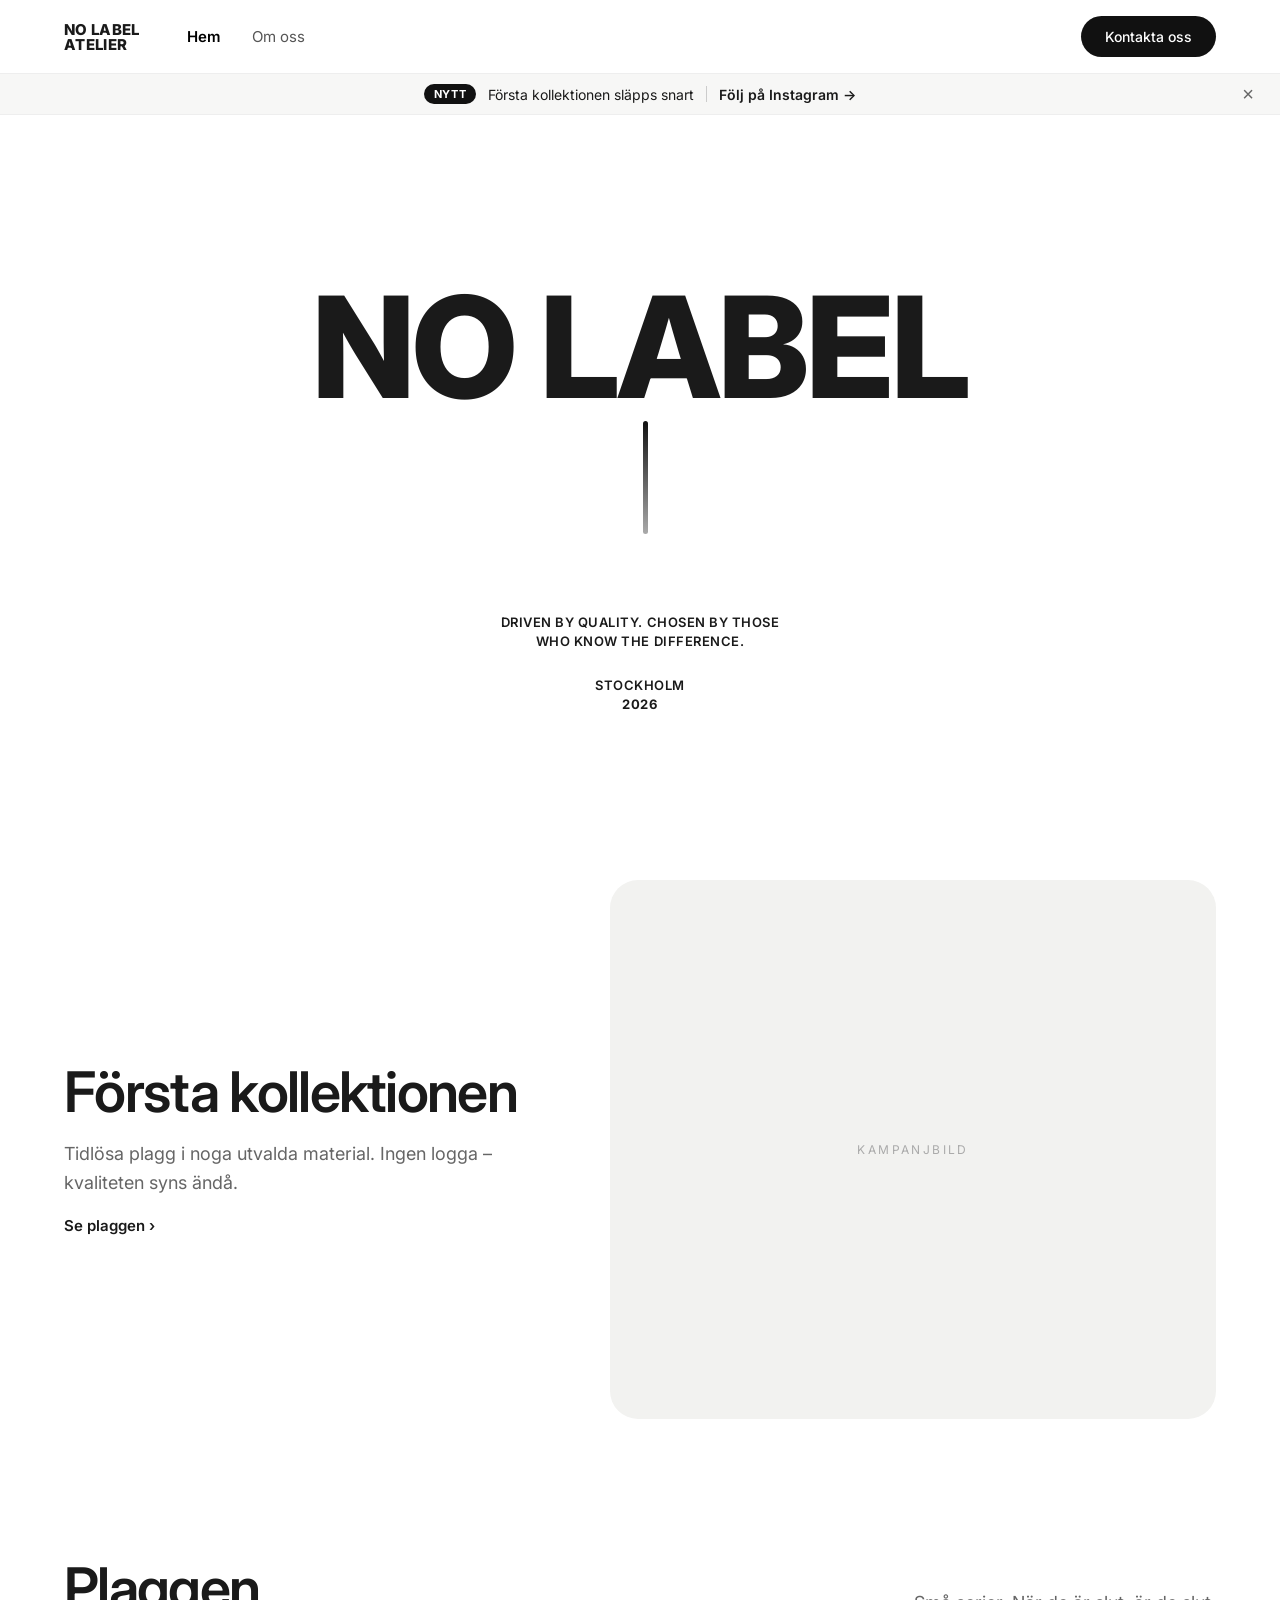
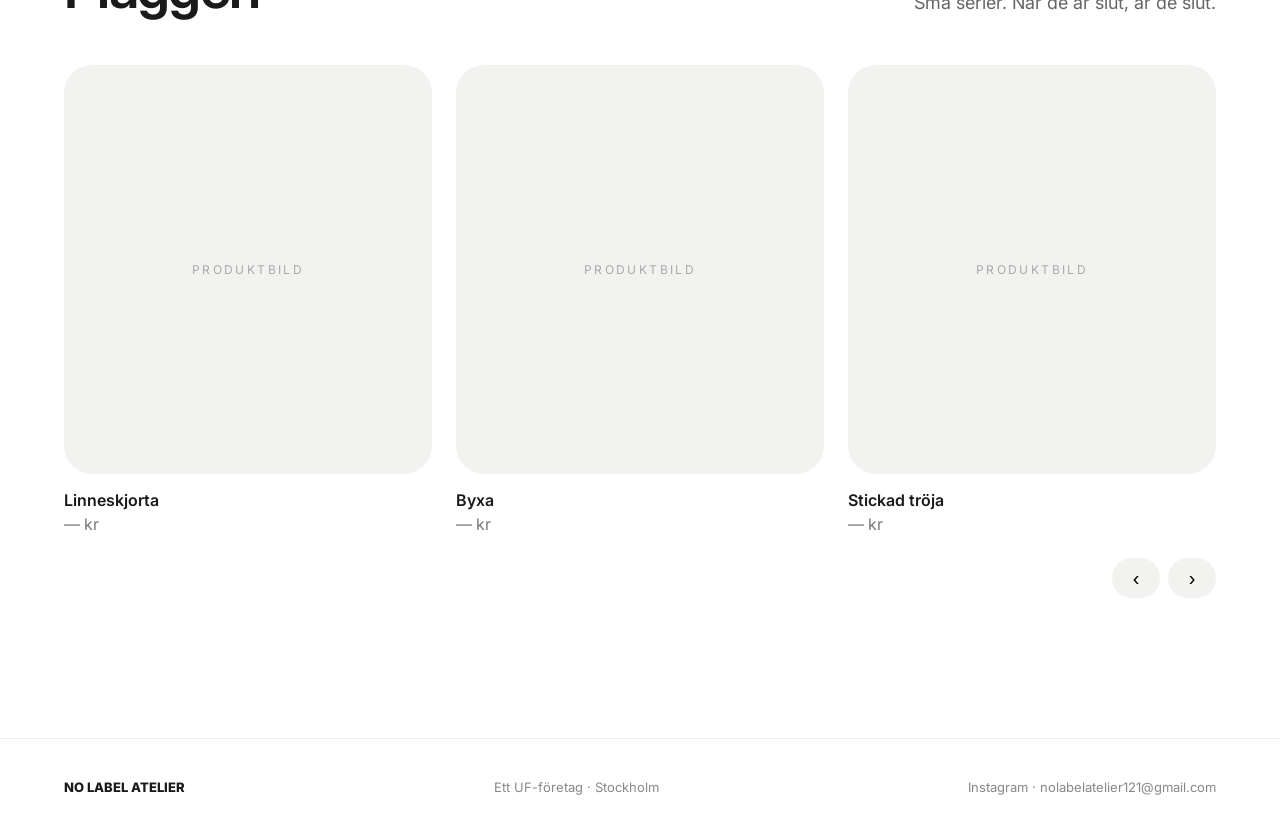
==== html/index.html @ cda6388a "Ny minimal vit design, två sidor (Hem och Om oss) Samma mappstruktur som i PyCharm: html/, css/, js/" ====
<!DOCTYPE html>
<html lang="sv">
<head>
    <meta charset="UTF-8">
    <meta name="viewport" content="width=device-width, initial-scale=1">
    <title>NO LABEL ATELIER</title>
    <meta name="description" content="NO LABEL ATELIER – Driven by quality. Chosen by those who know the difference. Stockholm 2026.">
    <link rel="preconnect" href="https://fonts.googleapis.com">
    <link rel="preconnect" href="https://fonts.gstatic.com" crossorigin>
    <link href="https://fonts.googleapis.com/css2?family=Inter:wght@400;500;600;800&display=swap" rel="stylesheet">
    <link rel="stylesheet" href="../css/style.css">
</head>
<body>

<header class="header">
    <a href="index.html" class="logo">NO LABEL<br>ATELIER</a>
    <nav class="nav" id="nav">
        <a href="index.html" class="active">Hem</a>
        <a href="om-oss.html">Om oss</a>
    </nav>
    <a href="om-oss.html#kontakt" class="btn">Kontakta oss</a>
    <button class="menu-btn" id="menu-btn" aria-label="Meny" aria-expanded="false">
        <span></span><span></span>
    </button>
</header>

<div class="banner" id="banner">
    <span class="tag">NYTT</span>
    <span>Första kollektionen släpps snart</span>
    <span class="divider"></span>
    <a href="https://www.instagram.com/nolabelatelier/" target="_blank" rel="noopener">Följ på Instagram →</a>
    <button class="banner-close" id="banner-close" aria-label="Stäng">×</button>
</div>

<main>

    <section class="hero">
        <h1 class="hero-title" id="hero-title" aria-label="NO LABEL ATELIER">NO LABEL<br>ATELIER</h1>
        <p class="hero-small">DRIVEN BY QUALITY. CHOSEN BY THOSE<br>WHO KNOW THE DIFFERENCE.</p>
        <p class="hero-small">STOCKHOLM<br><strong>2026</strong></p>
    </section>

    <section class="container split">
        <div class="fade">
            <h2>Första kollektionen</h2>
            <p class="text">Tidlösa plagg i noga utvalda material. Ingen logga – kvaliteten syns ändå.</p>
            <a href="#plaggen" class="link">Se plaggen ›</a>
        </div>
        <div class="image image-large fade">
            <!-- Byt ut mot: <img src="../bilder/kampanj.jpg" alt="Kampanjbild"> -->
            <span>Kampanjbild</span>
        </div>
    </section>

    <section class="container section" id="plaggen">
        <div class="section-head fade">
            <h2>Plaggen</h2>
            <p class="text">Små serier. När de är slut, är de slut.</p>
        </div>

        <div class="carousel" id="carousel">
            <article class="product">
                <div class="image image-product"><span>Produktbild</span></div>
                <h3>Linneskjorta</h3>
                <p class="price">— kr</p>
            </article>
            <article class="product">
                <div class="image image-product"><span>Produktbild</span></div>
                <h3>Byxa</h3>
                <p class="price">— kr</p>
            </article>
            <article class="product">
                <div class="image image-product"><span>Produktbild</span></div>
                <h3>Stickad tröja</h3>
                <p class="price">— kr</p>
            </article>
            <article class="product">
                <div class="image image-product"><span>Produktbild</span></div>
                <h3>Piké</h3>
                <p class="price">— kr</p>
            </article>
            <article class="product">
                <div class="image image-product"><span>Produktbild</span></div>
                <h3>Shorts</h3>
                <p class="price">— kr</p>
            </article>
        </div>

        <div class="arrows">
            <button class="arrow" id="prev" aria-label="Föregående">‹</button>
            <button class="arrow" id="next" aria-label="Nästa">›</button>
        </div>
    </section>

</main>

<footer class="footer">
    <strong>NO LABEL ATELIER</strong>
    <span>Ett UF-företag · Stockholm</span>
    <span>
        <a href="https://www.instagram.com/nolabelatelier/" target="_blank" rel="noopener">Instagram</a> ·
        <a href="mailto:nolabelatelier121@gmail.com">nolabelatelier121@gmail.com</a>
    </span>
</footer>

<script src="../js/script.js"></script>
</body>
</html>
---- css/style.css ----
/* ===== Grund ===== */
* {
    box-sizing: border-box;
}

html {
    scroll-behavior: smooth;
}

body {
    margin: 0;
    background: #ffffff;
    color: #1a1a1a;
    font-family: "Inter", "Helvetica Neue", Arial, sans-serif;
    -webkit-font-smoothing: antialiased;
}

a {
    color: inherit;
    text-decoration: none;
}

img {
    display: block;
    width: 100%;
    height: 100%;
    object-fit: cover;
}

h1, h2, h3 {
    margin: 0;
    letter-spacing: -0.03em;
}

h2 {
    font-size: clamp(36px, 5vw, 56px);
    font-weight: 600;
    line-height: 1.05;
}

.container {
    padding: 0 64px;
}

.section {
    margin-top: 140px;
}

.text {
    color: #666;
    font-size: 18px;
    line-height: 1.6;
    max-width: 480px;
}

/* ===== Meny ===== */
.header {
    position: sticky;
    top: 0;
    z-index: 10;
    display: flex;
    align-items: center;
    gap: 48px;
    padding: 16px 64px;
    background: rgba(255, 255, 255, 0.9);
    backdrop-filter: blur(10px);
    border-bottom: 1px solid #eee;
}

.logo {
    font-weight: 800;
    font-size: 15px;
    line-height: 1;
    letter-spacing: 0.02em;
}

.nav {
    display: flex;
    gap: 32px;
}

.nav a {
    color: #555;
    font-size: 15px;
}

.nav a:hover,
.nav a.active {
    color: #000;
    font-weight: 600;
}

.btn {
    margin-left: auto;
    background: #111;
    color: #fff;
    border: none;
    border-radius: 999px;
    padding: 12px 24px;
    font-family: inherit;
    font-size: 14px;
    font-weight: 500;
    cursor: pointer;
    transition: background 0.2s;
}

.btn:hover {
    background: #444;
}

.menu-btn {
    display: none;
    background: none;
    border: none;
    padding: 8px;
    cursor: pointer;
}

.menu-btn span {
    display: block;
    width: 22px;
    height: 2px;
    background: #111;
    margin: 5px 0;
    transition: transform 0.3s;
}

.menu-btn[aria-expanded="true"] span:first-child {
    transform: translateY(3.5px) rotate(45deg);
}

.menu-btn[aria-expanded="true"] span:last-child {
    transform: translateY(-3.5px) rotate(-45deg);
}

/* ===== Nyhetsrad ===== */
.banner {
    position: relative;
    display: flex;
    justify-content: center;
    align-items: center;
    flex-wrap: wrap;
    gap: 12px;
    padding: 10px 48px;
    background: #f7f7f6;
    border-bottom: 1px solid #eee;
    font-size: 14px;
}

.banner a {
    font-weight: 600;
}

.tag {
    background: #111;
    color: #fff;
    border-radius: 999px;
    padding: 3px 10px;
    font-size: 11px;
    font-weight: 700;
    letter-spacing: 0.05em;
}

.divider {
    width: 1px;
    height: 16px;
    background: #ccc;
}

.banner-close {
    position: absolute;
    right: 20px;
    background: none;
    border: none;
    font-size: 20px;
    color: #666;
    cursor: pointer;
}

/* ===== Startbild ===== */
.hero {
    min-height: 85vh;
    display: flex;
    flex-direction: column;
    justify-content: center;
    align-items: center;
    text-align: center;
    padding: 80px 24px;
}

.hero-title {
    font-size: clamp(56px, 11vw, 150px);
    font-weight: 800;
    line-height: 0.95;
    letter-spacing: -0.02em;
    margin-bottom: 40px;
}

.cursor {
    display: inline-block;
    width: 0.04em;
    min-width: 3px;
    height: 0.8em;
    margin-left: 0.08em;
    background: linear-gradient(#111, #aaa);
    border-radius: 3px;
    vertical-align: -0.02em;
    animation: blink 1s steps(1) infinite;
}

@keyframes blink {
    50% { opacity: 0; }
}

.hero-small {
    font-size: 13px;
    font-weight: 600;
    letter-spacing: 0.04em;
    line-height: 1.5;
    margin: 24px 0 0;
}

/* ===== Bilder (grå rutor tills riktiga bilder finns) ===== */
.image {
    background: #f2f2f0;
    border-radius: 28px;
    overflow: hidden;
    display: flex;
    justify-content: center;
    align-items: center;
    color: #aaa;
    font-size: 12px;
    letter-spacing: 0.2em;
    text-transform: uppercase;
}

.image-large {
    aspect-ratio: 9 / 8;
}

.image-wide {
    aspect-ratio: 2 / 1;
}

.image-product {
    aspect-ratio: 9 / 10;
}

.image-member {
    aspect-ratio: 4 / 5;
    border-radius: 24px;
}

/* ===== Två kolumner ===== */
.split {
    display: grid;
    grid-template-columns: 1fr 1.3fr;
    gap: 80px;
    align-items: center;
}

.link {
    font-weight: 600;
    font-size: 15px;
}

.link:hover {
    text-decoration: underline;
}

/* ===== Plaggen (karusell) ===== */
.section-head {
    display: flex;
    justify-content: space-between;
    align-items: flex-end;
    gap: 24px;
    flex-wrap: wrap;
    margin-bottom: 48px;
}

.section-head .text {
    margin: 0;
}

.carousel {
    display: grid;
    grid-auto-flow: column;
    grid-auto-columns: calc((100% - 48px) / 3);
    gap: 24px;
    overflow-x: auto;
    scroll-snap-type: x mandatory;
    scrollbar-width: none;
}

.carousel::-webkit-scrollbar {
    display: none;
}

.product {
    scroll-snap-align: start;
}

.product h3 {
    font-size: 16px;
    font-weight: 600;
    letter-spacing: 0;
    margin-top: 16px;
}

.price {
    margin: 4px 0 0;
    color: #777;
}

.arrows {
    display: flex;
    justify-content: flex-end;
    gap: 8px;
    margin-top: 24px;
}

.arrow {
    width: 48px;
    height: 40px;
    border: none;
    border-radius: 999px;
    background: #f2f2f0;
    font-size: 20px;
    cursor: pointer;
    transition: background 0.2s;
}

.arrow:hover {
    background: #e4e4e2;
}

/* ===== Om oss ===== */
.intro {
    display: grid;
    grid-template-columns: 1.2fr 1fr;
    gap: 80px;
    padding-top: 140px;
    padding-bottom: 120px;
}

.intro h1 {
    font-size: clamp(44px, 6vw, 84px);
    font-weight: 600;
    line-height: 1.02;
}

.team {
    display: grid;
    grid-template-columns: repeat(4, 1fr);
    gap: 24px;
    margin-top: 48px;
}

.member h3 {
    font-size: 16px;
    font-weight: 600;
    letter-spacing: 0;
    margin-top: 16px;
}

.member p {
    margin: 4px 0 0;
    color: #777;
    font-size: 14px;
}

.member:hover .image {
    background: #e9e9e7;
}

/* ===== Kontakt ===== */
.contact {
    grid-template-columns: 1fr 1fr;
    align-items: start;
    scroll-margin-top: 100px;
}

.big-link {
    display: block;
    width: fit-content;
    font-size: clamp(20px, 2.2vw, 28px);
    font-weight: 600;
    letter-spacing: -0.02em;
    margin-top: 12px;
    overflow-wrap: anywhere;
}

.big-link:hover {
    text-decoration: underline;
}

.form {
    display: grid;
    gap: 16px;
    background: #f7f7f6;
    border-radius: 28px;
    padding: 40px;
}

.form input,
.form textarea {
    width: 100%;
    background: #fff;
    border: 1px solid transparent;
    border-radius: 14px;
    padding: 16px;
    font-family: inherit;
    font-size: 16px;
    resize: vertical;
}

.form input:focus,
.form textarea:focus {
    outline: none;
    border-color: #111;
}

.form .btn {
    margin-left: 0;
    justify-self: start;
}

/* ===== Sidfot ===== */
.footer {
    display: flex;
    justify-content: space-between;
    flex-wrap: wrap;
    gap: 16px;
    margin-top: 140px;
    padding: 40px 64px;
    border-top: 1px solid #eee;
    font-size: 13px;
    color: #888;
}

.footer strong {
    color: #1a1a1a;
    font-weight: 800;
}

.footer a:hover {
    color: #1a1a1a;
}

/* ===== Tona in vid scroll ===== */
.fade {
    opacity: 0;
    transform: translateY(30px);
    transition: opacity 0.8s ease, transform 0.8s ease;
}

.fade.visible {
    opacity: 1;
    transform: none;
}

/* ===== Mobil ===== */
@media (max-width: 900px) {
    .container,
    .footer {
        padding-left: 20px;
        padding-right: 20px;
    }

    .header {
        padding: 14px 20px;
        gap: 16px;
    }

    .split,
    .intro,
    .contact {
        grid-template-columns: 1fr;
        gap: 40px;
    }

    .intro {
        padding-top: 80px;
        padding-bottom: 60px;
    }

    .section {
        margin-top: 100px;
    }

    .carousel {
        grid-auto-columns: 75%;
    }

    .team {
        grid-template-columns: 1fr 1fr;
    }

    .form {
        padding: 24px;
    }
}

@media (max-width: 640px) {
    .menu-btn {
        display: block;
    }

    .header > .btn {
        display: none;
    }

    .nav {
        position: absolute;
        top: 100%;
        left: 0;
        right: 0;
        flex-direction: column;
        gap: 0;
        background: #fff;
        border-bottom: 1px solid #eee;
        max-height: 0;
        overflow: hidden;
        transition: max-height 0.3s ease;
    }

    .nav.open {
        max-height: 200px;
    }

    .nav a {
        padding: 16px 20px;
        border-top: 1px solid #eee;
    }

    .menu-btn {
        margin-left: auto;
    }

    .banner {
        font-size: 13px;
        padding: 10px 40px 10px 16px;
    }

    .divider {
        display: none;
    }

    .footer {
        flex-direction: column;
    }
}

@media (prefers-reduced-motion: reduce) {
    html {
        scroll-behavior: auto;
    }

    .fade {
        opacity: 1;
        transform: none;
        transition: none;
    }

    .cursor {
        animation: none;
    }
}
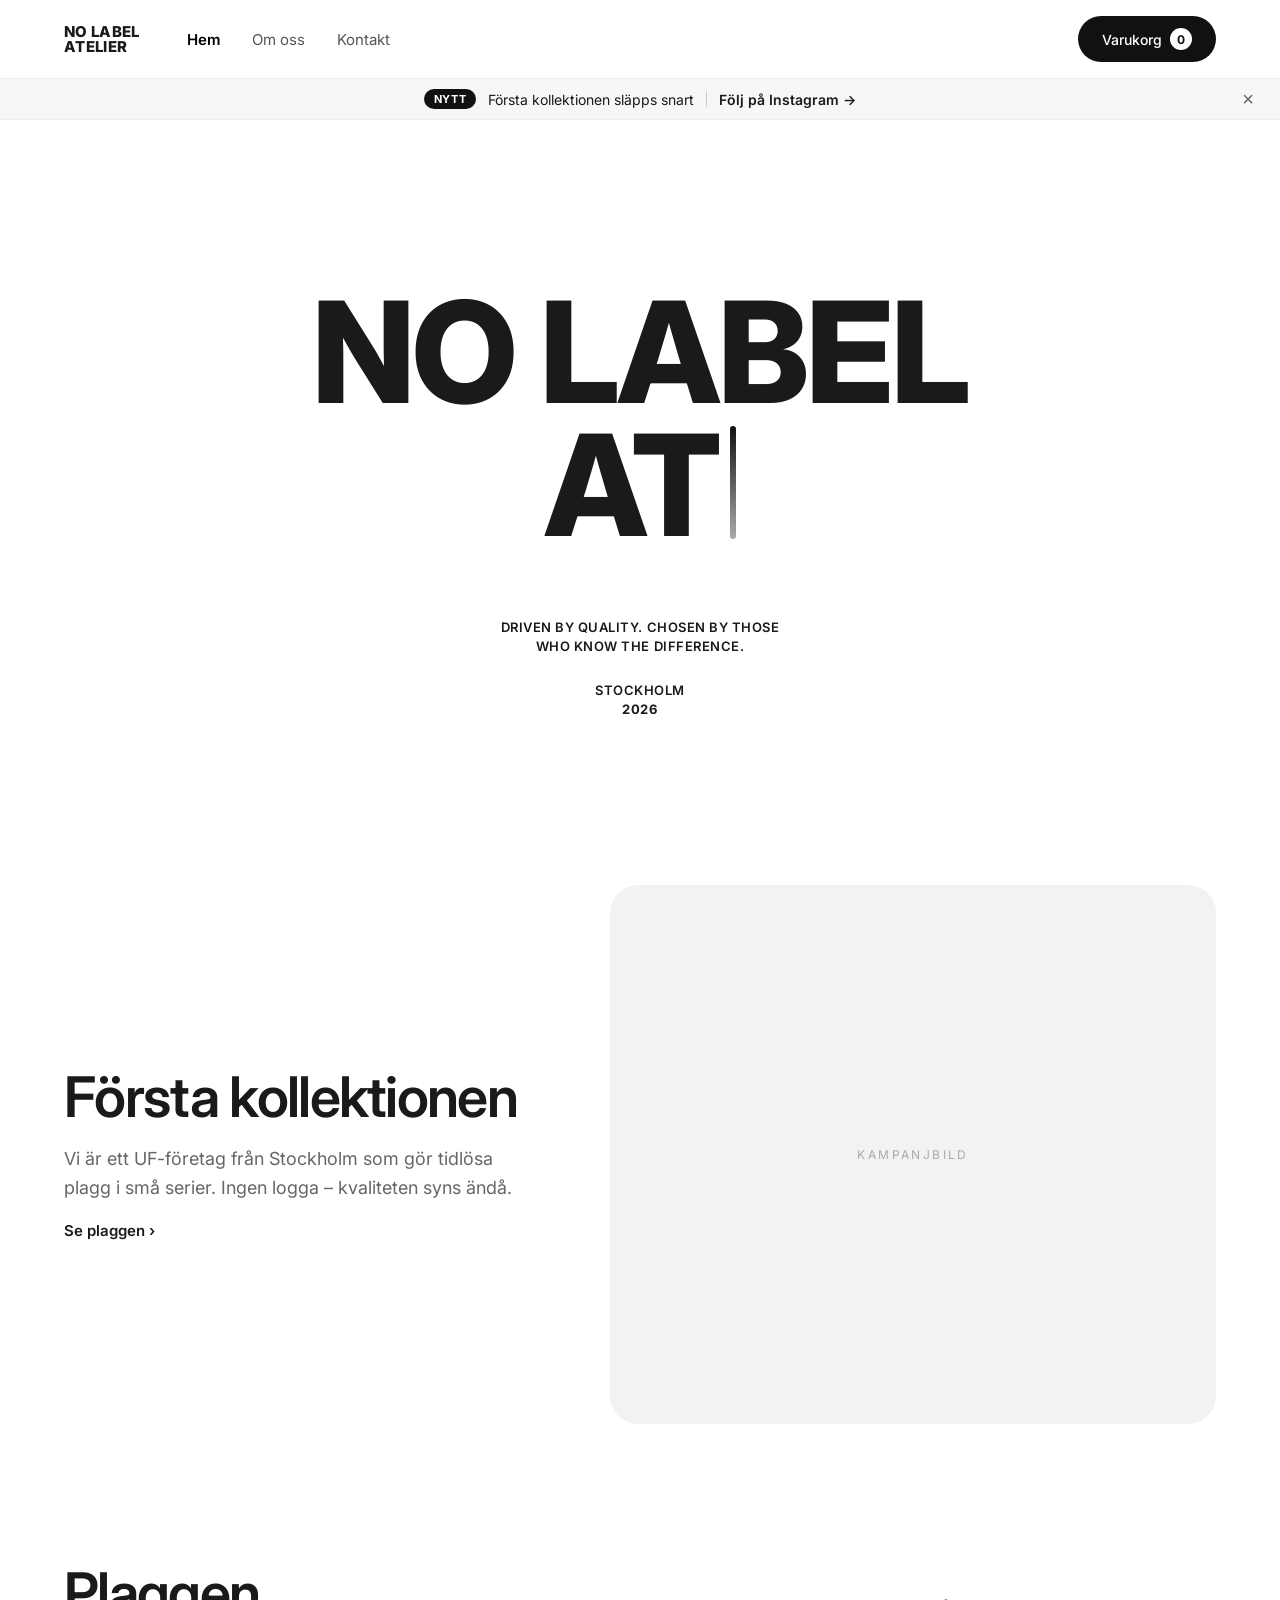
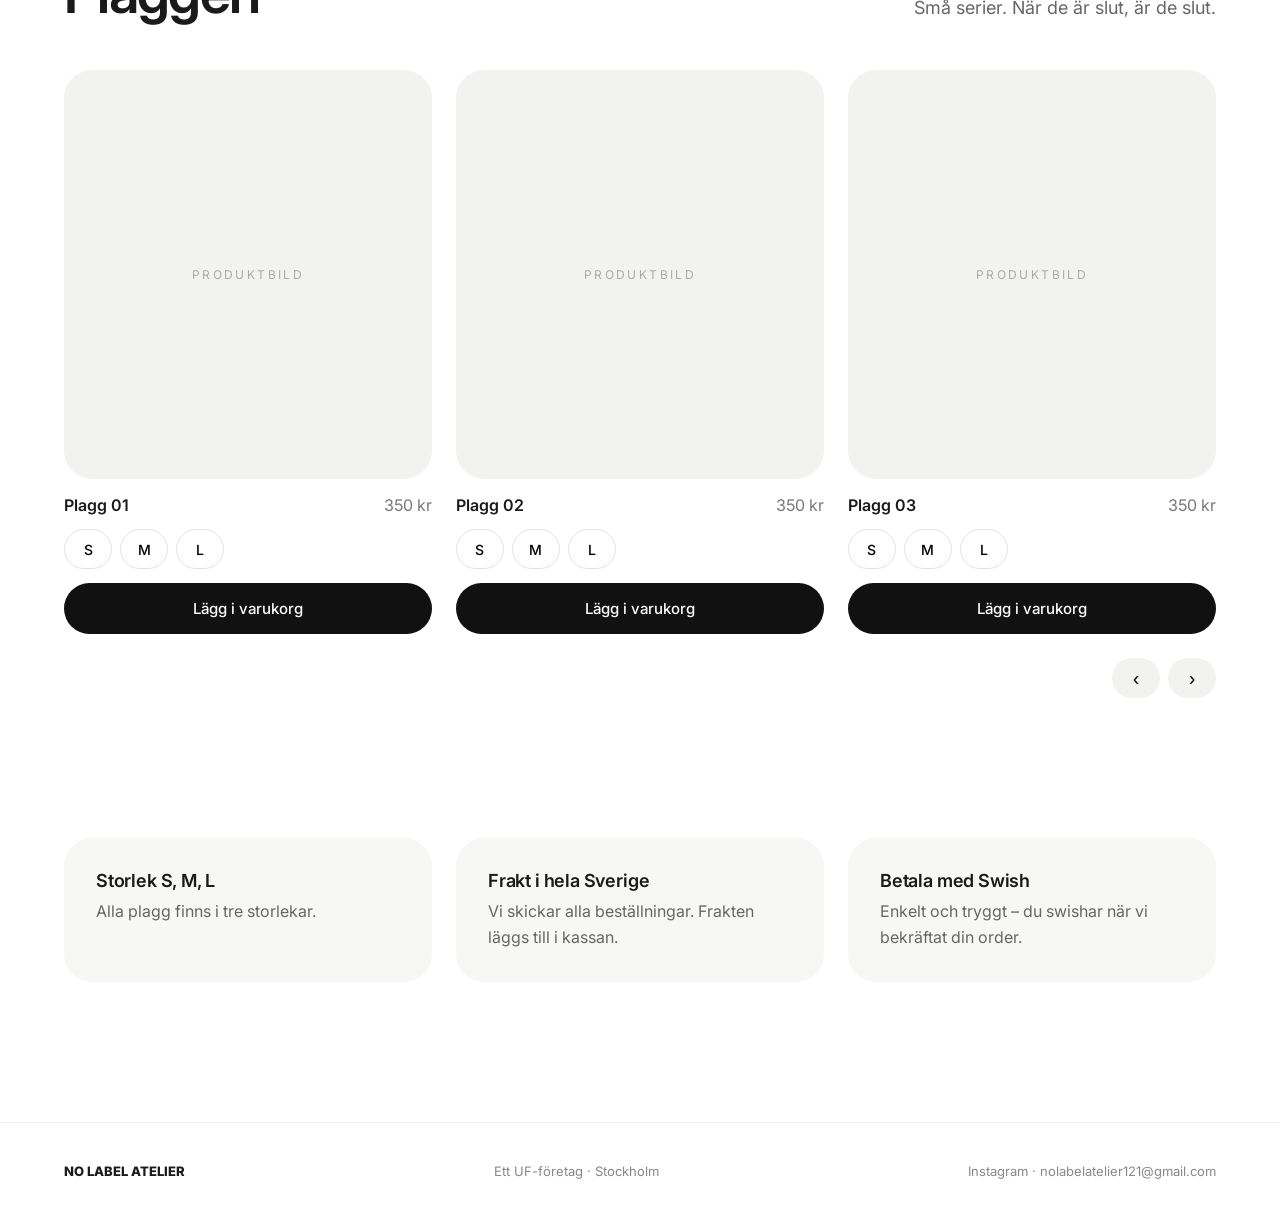
==== commit 78a48bb0: "Varukorg, kassa, storlekar, frakt, affärsidé och teamet som flik - Produkter med storlek S/M/L och p" ====
--- a/html/index.html
+++ b/html/index.html
@@ -17,8 +17,9 @@
     <nav class="nav" id="nav">
         <a href="index.html" class="active">Hem</a>
         <a href="om-oss.html">Om oss</a>
+        <a href="om-oss.html#kontakt">Kontakt</a>
     </nav>
-    <a href="om-oss.html#kontakt" class="btn">Kontakta oss</a>
+    <button class="btn cart-btn" id="cart-btn">Varukorg <span class="cart-count" id="cart-count">0</span></button>
     <button class="menu-btn" id="menu-btn" aria-label="Meny" aria-expanded="false">
         <span></span><span></span>
     </button>
@@ -43,7 +44,7 @@
     <section class="container split">
         <div class="fade">
             <h2>Första kollektionen</h2>
-            <p class="text">Tidlösa plagg i noga utvalda material. Ingen logga – kvaliteten syns ändå.</p>
+            <p class="text">Vi är ett UF-företag från Stockholm som gör tidlösa plagg i små serier. Ingen logga – kvaliteten syns ändå.</p>
             <a href="#plaggen" class="link">Se plaggen ›</a>
         </div>
         <div class="image image-large fade">
@@ -58,37 +59,27 @@
             <p class="text">Små serier. När de är slut, är de slut.</p>
         </div>
 
-        <div class="carousel" id="carousel">
-            <article class="product">
-                <div class="image image-product"><span>Produktbild</span></div>
-                <h3>Linneskjorta</h3>
-                <p class="price">— kr</p>
-            </article>
-            <article class="product">
-                <div class="image image-product"><span>Produktbild</span></div>
-                <h3>Byxa</h3>
-                <p class="price">— kr</p>
-            </article>
-            <article class="product">
-                <div class="image image-product"><span>Produktbild</span></div>
-                <h3>Stickad tröja</h3>
-                <p class="price">— kr</p>
-            </article>
-            <article class="product">
-                <div class="image image-product"><span>Produktbild</span></div>
-                <h3>Piké</h3>
-                <p class="price">— kr</p>
-            </article>
-            <article class="product">
-                <div class="image image-product"><span>Produktbild</span></div>
-                <h3>Shorts</h3>
-                <p class="price">— kr</p>
-            </article>
-        </div>
+        <!-- Produkterna skapas från listan PRODUKTER högst upp i js/script.js -->
+        <div class="carousel" id="products"></div>
 
         <div class="arrows">
             <button class="arrow" id="prev" aria-label="Föregående">‹</button>
             <button class="arrow" id="next" aria-label="Nästa">›</button>
+        </div>
+    </section>
+
+    <section class="container section info">
+        <div class="info-card fade">
+            <h3>Storlek S, M, L</h3>
+            <p>Alla plagg finns i tre storlekar.</p>
+        </div>
+        <div class="info-card fade">
+            <h3>Frakt i hela Sverige</h3>
+            <p>Vi skickar alla beställningar. Frakten läggs till i kassan.</p>
+        </div>
+        <div class="info-card fade">
+            <h3>Betala med Swish</h3>
+            <p>Enkelt och tryggt – du swishar när vi bekräftat din order.</p>
         </div>
     </section>
 
--- a/css/style.css
+++ b/css/style.css
@@ -91,7 +91,6 @@
 }
 
 .btn {
-    margin-left: auto;
     background: #111;
     color: #fff;
     border: none;
@@ -108,6 +107,38 @@
     background: #444;
 }
 
+.btn:disabled {
+    background: #999;
+    cursor: wait;
+}
+
+.btn-full {
+    width: 100%;
+    padding: 16px 24px;
+    font-size: 15px;
+}
+
+.cart-btn {
+    margin-left: auto;
+    display: flex;
+    align-items: center;
+    gap: 8px;
+}
+
+.cart-count {
+    min-width: 22px;
+    height: 22px;
+    padding: 0 6px;
+    border-radius: 999px;
+    background: #fff;
+    color: #111;
+    font-size: 12px;
+    font-weight: 700;
+    display: inline-flex;
+    justify-content: center;
+    align-items: center;
+}
+
 .menu-btn {
     display: none;
     background: none;
@@ -459,6 +490,379 @@
     transform: none;
 }
 
+/* ===== Produktkort ===== */
+.product-row {
+    display: flex;
+    justify-content: space-between;
+    align-items: baseline;
+    gap: 12px;
+}
+
+.product-row .price {
+    margin: 0;
+}
+
+.sizes {
+    display: flex;
+    gap: 8px;
+    margin: 14px 0;
+}
+
+.size {
+    width: 48px;
+    height: 40px;
+    border: 1px solid #e2e2e0;
+    border-radius: 999px;
+    background: #fff;
+    font-family: inherit;
+    font-size: 14px;
+    font-weight: 500;
+    cursor: pointer;
+    transition: border-color 0.2s, background 0.2s, color 0.2s;
+}
+
+.size:hover {
+    border-color: #111;
+}
+
+.size[aria-pressed="true"] {
+    background: #111;
+    border-color: #111;
+    color: #fff;
+}
+
+.size-hint {
+    display: none;
+    margin: 8px 0 0;
+    font-size: 13px;
+    color: #b42318;
+}
+
+.product.need-size .size-hint {
+    display: block;
+}
+
+.product.need-size .size {
+    border-color: #b42318;
+}
+
+/* ===== Info-rutor ===== */
+.info {
+    display: grid;
+    grid-template-columns: repeat(3, 1fr);
+    gap: 24px;
+}
+
+.info-card {
+    background: #f7f7f6;
+    border-radius: 28px;
+    padding: 32px;
+}
+
+.info-card h3,
+.idea h3 {
+    font-size: 18px;
+    font-weight: 600;
+    letter-spacing: -0.01em;
+}
+
+.info-card p,
+.idea p {
+    margin: 8px 0 0;
+    color: #666;
+    line-height: 1.6;
+}
+
+/* ===== Flikar (Om oss) ===== */
+.tabs {
+    display: inline-flex;
+    gap: 4px;
+    padding: 4px;
+    margin-bottom: 40px;
+    background: #f2f2f0;
+    border-radius: 999px;
+}
+
+.tab {
+    border: none;
+    background: none;
+    border-radius: 999px;
+    padding: 10px 22px;
+    font-family: inherit;
+    font-size: 15px;
+    font-weight: 500;
+    color: #555;
+    cursor: pointer;
+    transition: background 0.2s, color 0.2s;
+}
+
+.tab[aria-selected="true"] {
+    background: #fff;
+    color: #111;
+    box-shadow: 0 1px 3px rgba(0, 0, 0, 0.08);
+}
+
+.panel {
+    animation: panel-in 0.4s ease;
+}
+
+@keyframes panel-in {
+    from { opacity: 0; transform: translateY(10px); }
+}
+
+.idea {
+    display: grid;
+    grid-template-columns: repeat(3, 1fr);
+    gap: 40px;
+    margin-top: 48px;
+}
+
+.member .role {
+    color: #1a1a1a;
+    font-size: 14px;
+}
+
+.team {
+    margin-top: 0;
+}
+
+.contact-person {
+    margin-top: 28px;
+    color: #666;
+}
+
+.contact-person a {
+    color: #1a1a1a;
+    font-weight: 600;
+}
+
+.form-status {
+    margin: 0;
+    font-size: 14px;
+    color: #666;
+}
+
+/* ===== Varukorg & kassa ===== */
+.no-scroll {
+    overflow: hidden;
+}
+
+.overlay {
+    position: fixed;
+    inset: 0;
+    z-index: 20;
+    background: rgba(0, 0, 0, 0.25);
+    opacity: 0;
+    pointer-events: none;
+    transition: opacity 0.3s;
+}
+
+.overlay.open {
+    opacity: 1;
+    pointer-events: auto;
+}
+
+.drawer {
+    position: fixed;
+    top: 0;
+    right: 0;
+    bottom: 0;
+    z-index: 30;
+    width: min(460px, 100%);
+    display: flex;
+    flex-direction: column;
+    background: #fff;
+    transform: translateX(100%);
+    transition: transform 0.35s ease;
+    visibility: hidden;
+}
+
+.drawer.open {
+    transform: none;
+    visibility: visible;
+}
+
+.drawer-head {
+    display: flex;
+    justify-content: space-between;
+    align-items: center;
+    padding: 20px 28px;
+    border-bottom: 1px solid #eee;
+}
+
+.drawer-head h2 {
+    font-size: 22px;
+}
+
+.drawer-close {
+    width: 40px;
+    height: 40px;
+    border: none;
+    border-radius: 999px;
+    background: #f2f2f0;
+    font-size: 22px;
+    cursor: pointer;
+}
+
+.drawer-body {
+    flex: 1;
+    overflow-y: auto;
+    padding: 24px 28px 32px;
+}
+
+.drawer-body .btn {
+    margin-top: 8px;
+}
+
+.empty {
+    color: #666;
+    margin: 0 0 16px;
+}
+
+.cart-item {
+    display: grid;
+    grid-template-columns: 72px 1fr auto;
+    gap: 16px;
+    padding: 16px 0;
+    border-bottom: 1px solid #eee;
+}
+
+.cart-thumb {
+    width: 72px;
+    height: 80px;
+    border-radius: 14px;
+    background: #f2f2f0;
+    overflow: hidden;
+}
+
+.cart-name {
+    margin: 0;
+    font-weight: 600;
+}
+
+.cart-meta {
+    margin: 2px 0 10px;
+    color: #777;
+    font-size: 14px;
+}
+
+.qty {
+    display: inline-flex;
+    align-items: center;
+    gap: 12px;
+    padding: 4px;
+    background: #f2f2f0;
+    border-radius: 999px;
+}
+
+.qty button {
+    width: 28px;
+    height: 28px;
+    border: none;
+    border-radius: 999px;
+    background: #fff;
+    font-size: 16px;
+    cursor: pointer;
+}
+
+.cart-price {
+    display: flex;
+    flex-direction: column;
+    align-items: flex-end;
+    justify-content: space-between;
+    font-weight: 600;
+}
+
+.remove {
+    border: none;
+    background: none;
+    padding: 0;
+    font-family: inherit;
+    font-size: 13px;
+    color: #777;
+    text-decoration: underline;
+    cursor: pointer;
+}
+
+.summary {
+    margin: 24px 0 16px;
+    display: grid;
+    gap: 8px;
+    color: #555;
+}
+
+.summary div {
+    display: flex;
+    justify-content: space-between;
+}
+
+.summary .total {
+    padding-top: 12px;
+    border-top: 1px solid #eee;
+    color: #111;
+    font-size: 18px;
+    font-weight: 700;
+}
+
+.back {
+    border: none;
+    background: none;
+    padding: 0;
+    margin-bottom: 20px;
+    font-family: inherit;
+    font-size: 14px;
+    font-weight: 600;
+    cursor: pointer;
+}
+
+.checkout {
+    display: grid;
+    gap: 12px;
+}
+
+.checkout input,
+.checkout textarea {
+    width: 100%;
+    border: 1px solid #e2e2e0;
+    border-radius: 14px;
+    padding: 14px 16px;
+    font-family: inherit;
+    font-size: 16px;
+    resize: vertical;
+}
+
+.checkout input:focus,
+.checkout textarea:focus {
+    outline: none;
+    border-color: #111;
+}
+
+.field-row {
+    display: grid;
+    grid-template-columns: 1fr 1.4fr;
+    gap: 12px;
+}
+
+.note {
+    margin: 0;
+    padding: 16px;
+    background: #f7f7f6;
+    border-radius: 14px;
+    font-size: 14px;
+    line-height: 1.5;
+    color: #555;
+}
+
+.done h3 {
+    font-size: 28px;
+    margin-bottom: 12px;
+}
+
+.done p {
+    color: #555;
+    line-height: 1.6;
+}
+
 /* ===== Mobil ===== */
 @media (max-width: 900px) {
     .container,
@@ -496,6 +900,16 @@
         grid-template-columns: 1fr 1fr;
     }
 
+    .info,
+    .idea {
+        grid-template-columns: 1fr;
+        gap: 16px;
+    }
+
+    .idea {
+        gap: 28px;
+    }
+
     .form {
         padding: 24px;
     }
@@ -504,10 +918,6 @@
 @media (max-width: 640px) {
     .menu-btn {
         display: block;
-    }
-
-    .header > .btn {
-        display: none;
     }
 
     .nav {
@@ -534,7 +944,11 @@
     }
 
     .menu-btn {
-        margin-left: auto;
+        margin-left: 4px;
+    }
+
+    .cart-btn {
+        padding: 10px 16px;
     }
 
     .banner {
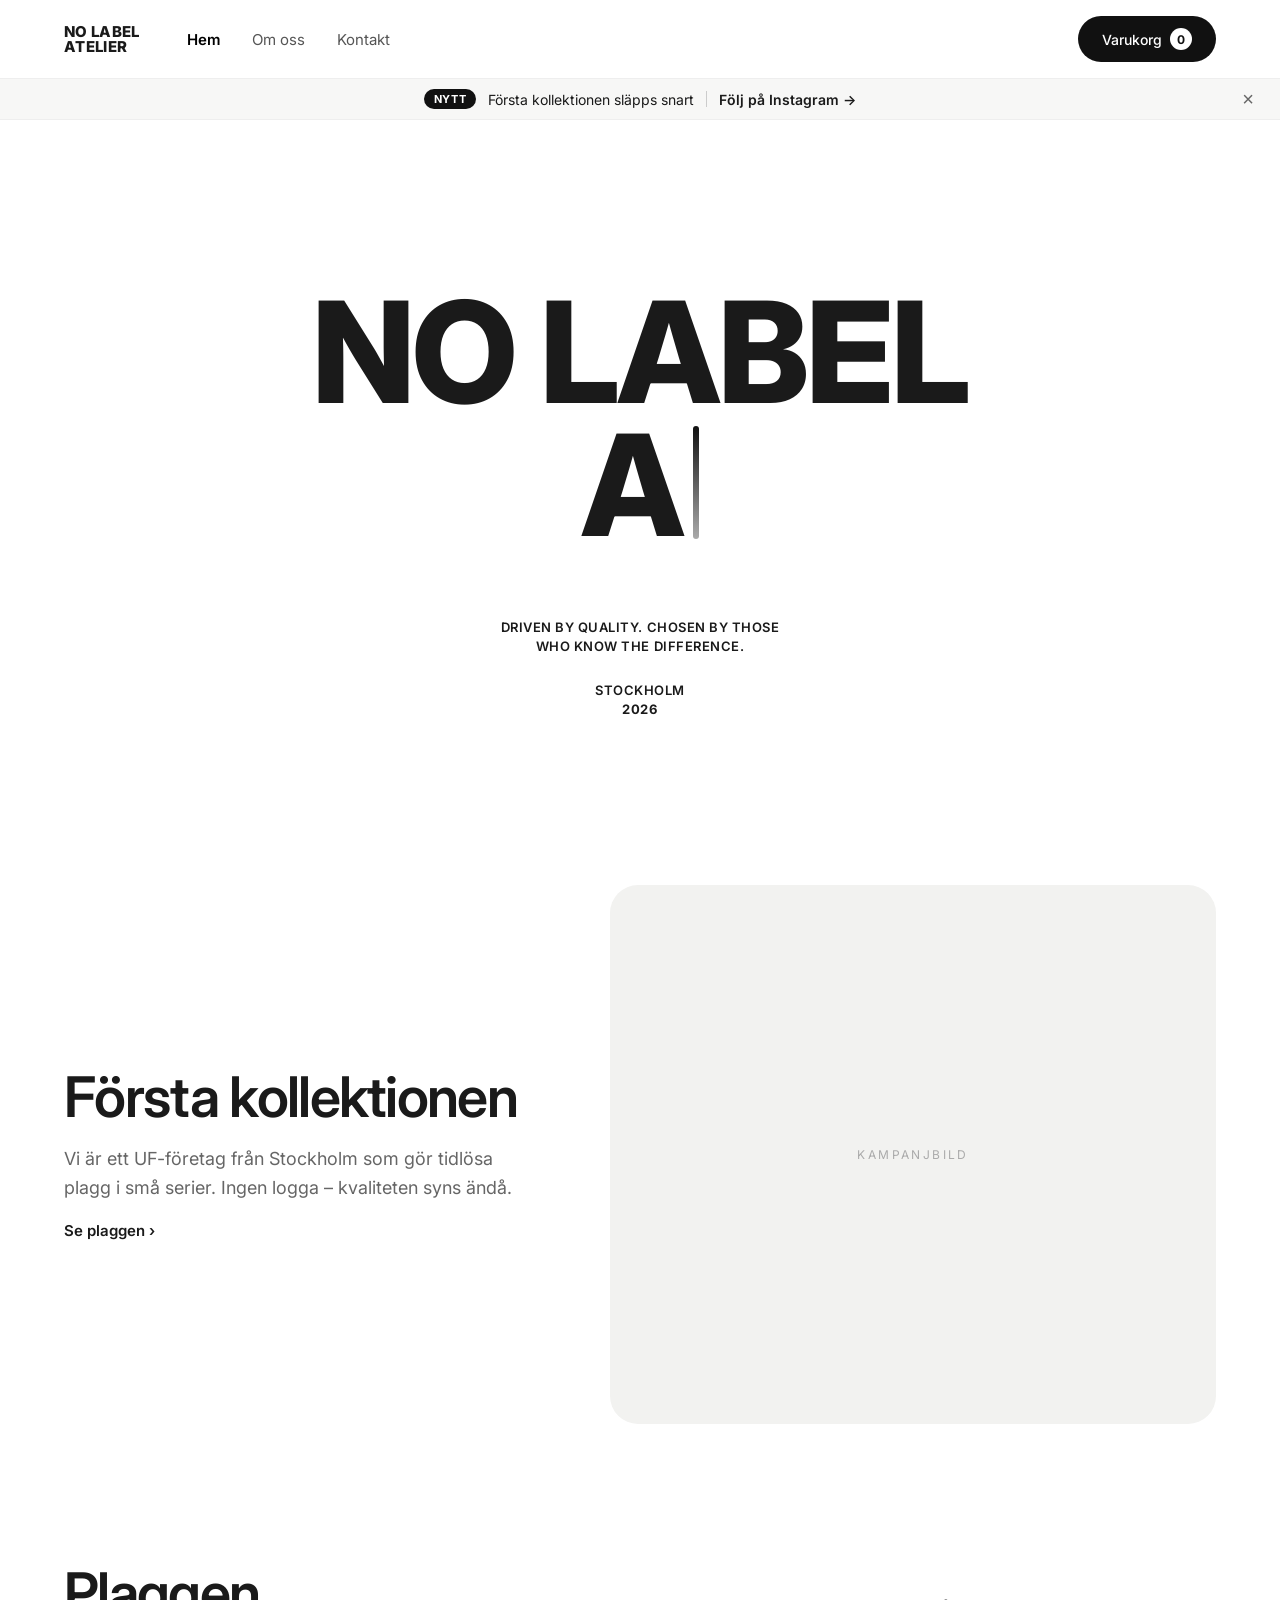
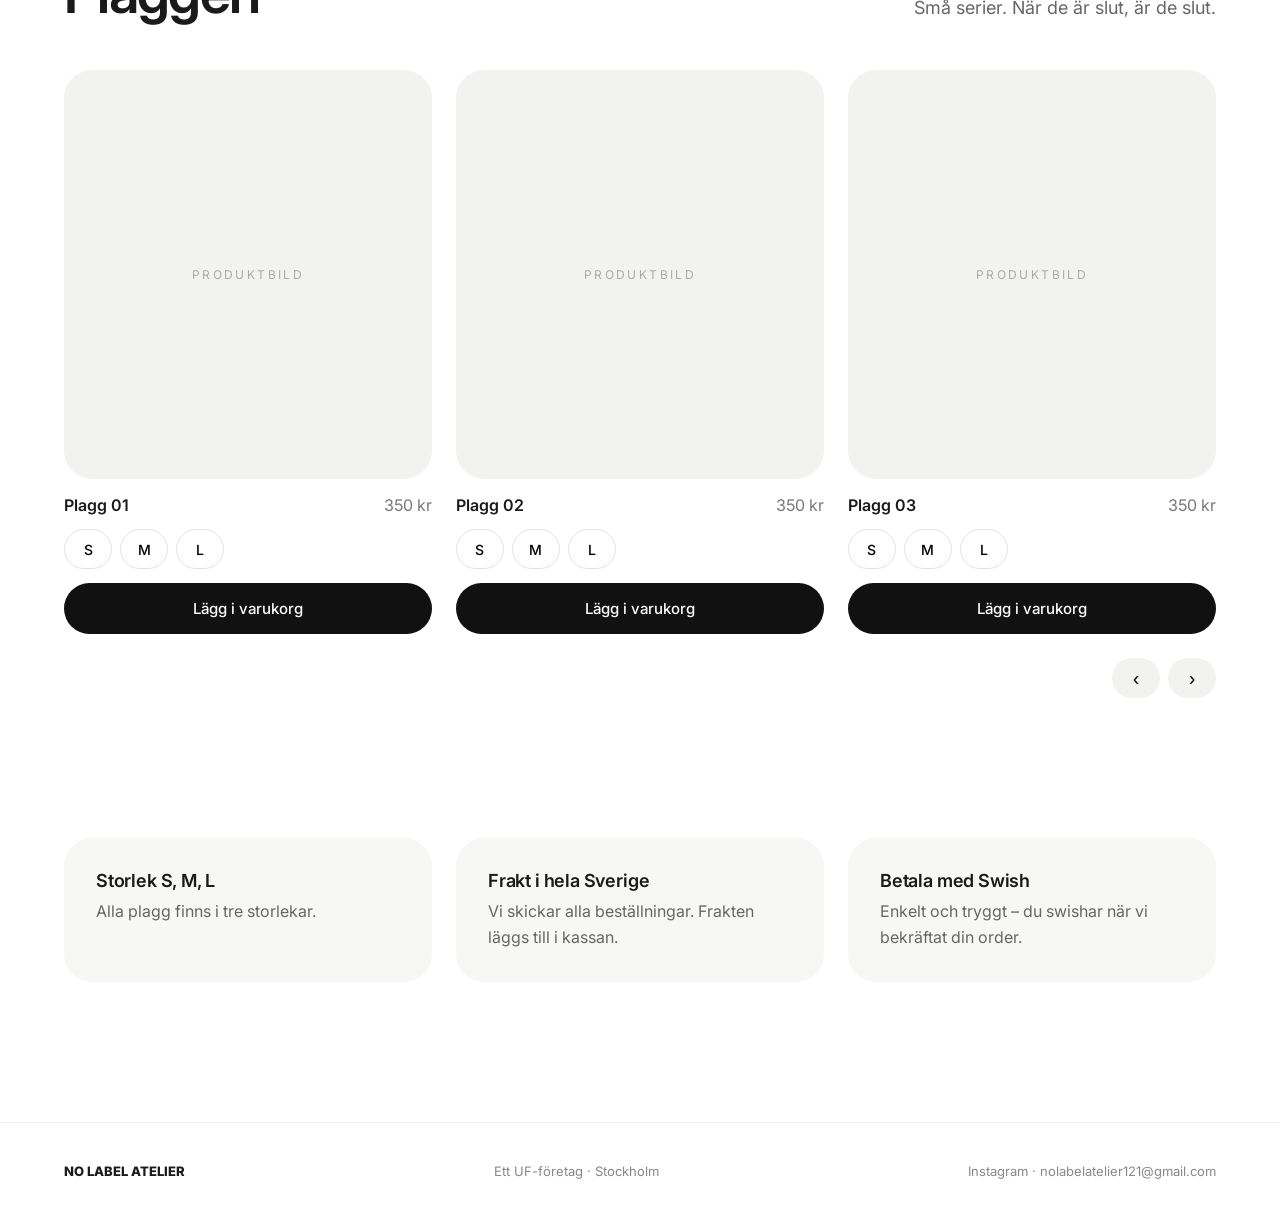
==== commit 8831aea8: "Netlify Forms för beställningar och kontakt, köpvillkor i kassan - Byter FormSubmit mot Netlify Form" ====
--- a/html/index.html
+++ b/html/index.html
@@ -94,6 +94,30 @@
     </span>
 </footer>
 
+<!-- Dolda formulär så att Netlify hittar formulären (rör inte) -->
+<form name="nla-bestallning" data-netlify="true" netlify-honeypot="bot-field" hidden>
+    <input name="bot-field">
+    <input name="subject">
+    <input name="ordernummer">
+    <input name="namn">
+    <input name="email">
+    <input name="telefon">
+    <input name="adress">
+    <input name="plagg">
+    <input name="delsumma">
+    <input name="frakt">
+    <input name="totalt">
+    <textarea name="meddelande"></textarea>
+    <input name="villkor">
+</form>
+<form name="nla-kontakt" data-netlify="true" netlify-honeypot="bot-field" hidden>
+    <input name="bot-field">
+    <input name="subject">
+    <input name="namn">
+    <input name="email">
+    <textarea name="meddelande"></textarea>
+</form>
+
 <script src="../js/script.js"></script>
 </body>
 </html>
--- a/css/style.css
+++ b/css/style.css
@@ -853,6 +853,40 @@
     color: #555;
 }
 
+.terms {
+    border: 1px solid #eee;
+    border-radius: 14px;
+    padding: 14px 16px;
+    font-size: 14px;
+    line-height: 1.5;
+    color: #555;
+}
+
+.terms summary {
+    font-weight: 600;
+    color: #111;
+    cursor: pointer;
+}
+
+.terms p {
+    margin: 10px 0 0;
+}
+
+.check {
+    display: flex;
+    gap: 10px;
+    align-items: flex-start;
+    font-size: 14px;
+    cursor: pointer;
+}
+
+.check input {
+    width: 18px;
+    height: 18px;
+    margin: 1px 0 0;
+    accent-color: #111;
+}
+
 .done h3 {
     font-size: 28px;
     margin-bottom: 12px;
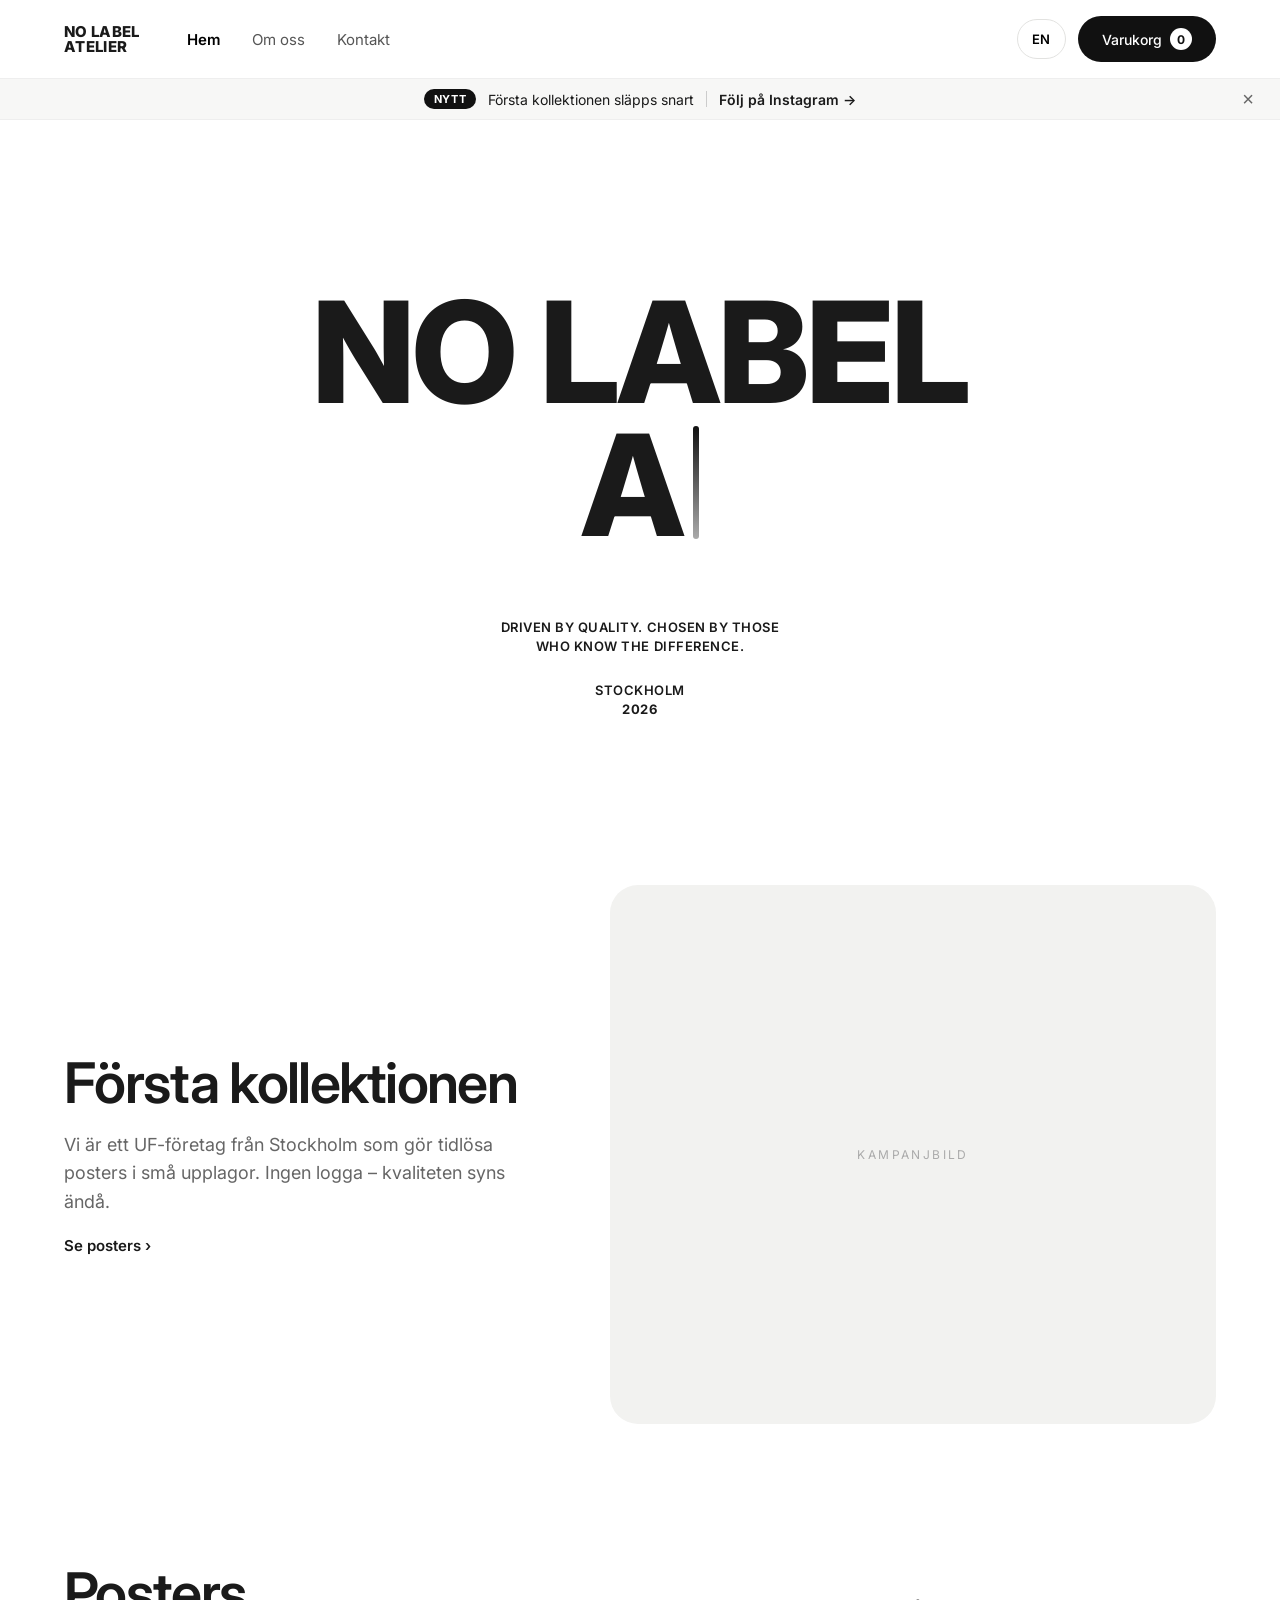
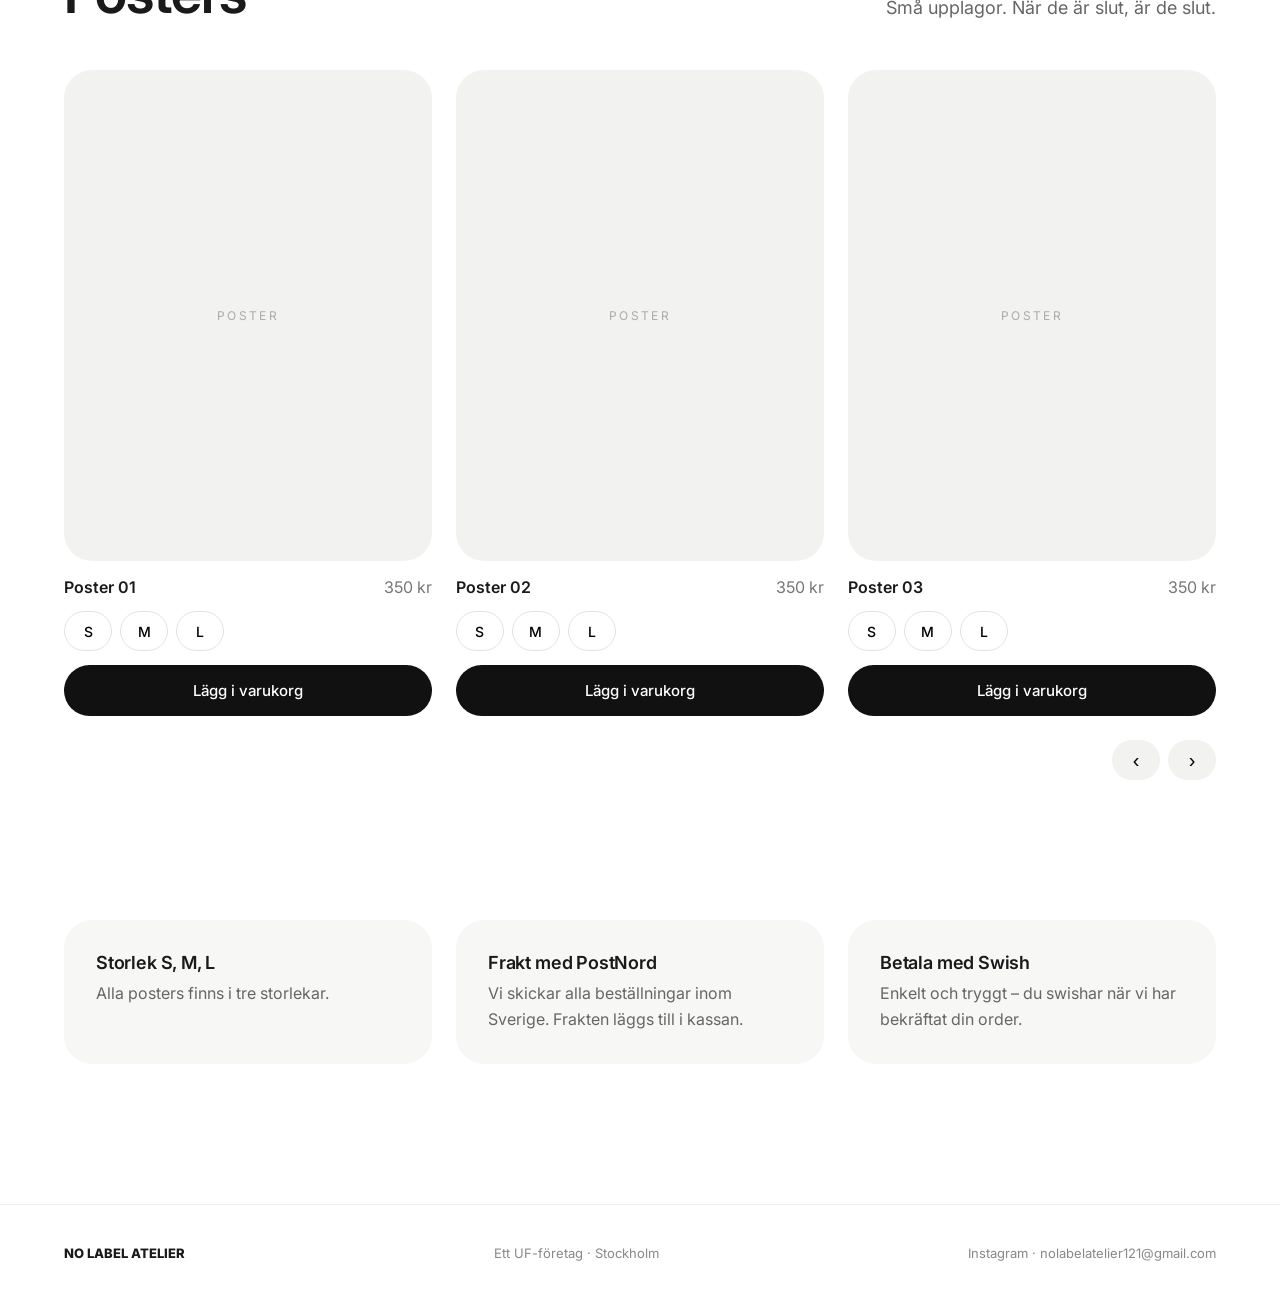
==== commit a286373b: "Posters i stället för plagg, svenska/engelska, inga bilder på teamet - Språkknapp SV/EN, alla texter" ====
--- a/html/index.html
+++ b/html/index.html
@@ -10,27 +10,28 @@
     <link href="https://fonts.googleapis.com/css2?family=Inter:wght@400;500;600;800&display=swap" rel="stylesheet">
     <link rel="stylesheet" href="../css/style.css">
 </head>
-<body>
+<body data-page="home">
 
 <header class="header">
     <a href="index.html" class="logo">NO LABEL<br>ATELIER</a>
     <nav class="nav" id="nav">
-        <a href="index.html" class="active">Hem</a>
-        <a href="om-oss.html">Om oss</a>
-        <a href="om-oss.html#kontakt">Kontakt</a>
+        <a href="index.html" class="active" data-i18n="nav.home">Hem</a>
+        <a href="om-oss.html" data-i18n="nav.about">Om oss</a>
+        <a href="om-oss.html#kontakt" data-i18n="nav.contact">Kontakt</a>
     </nav>
-    <button class="btn cart-btn" id="cart-btn">Varukorg <span class="cart-count" id="cart-count">0</span></button>
-    <button class="menu-btn" id="menu-btn" aria-label="Meny" aria-expanded="false">
+    <button class="lang-btn" id="lang-btn" aria-label="In English">EN</button>
+    <button class="btn cart-btn" id="cart-btn"><span data-i18n="cart.title">Varukorg</span> <span class="cart-count" id="cart-count">0</span></button>
+    <button class="menu-btn" id="menu-btn" aria-label="Meny" data-i18n-aria="menu" aria-expanded="false">
         <span></span><span></span>
     </button>
 </header>
 
 <div class="banner" id="banner">
-    <span class="tag">NYTT</span>
-    <span>Första kollektionen släpps snart</span>
+    <span class="tag" data-i18n="banner.new">NYTT</span>
+    <span data-i18n="banner.text">Första kollektionen släpps snart</span>
     <span class="divider"></span>
-    <a href="https://www.instagram.com/nolabelatelier/" target="_blank" rel="noopener">Följ på Instagram →</a>
-    <button class="banner-close" id="banner-close" aria-label="Stäng">×</button>
+    <a href="https://www.instagram.com/nolabelatelier/" target="_blank" rel="noopener" data-i18n="banner.ig">Följ på Instagram →</a>
+    <button class="banner-close" id="banner-close" aria-label="Stäng" data-i18n-aria="close">×</button>
 </div>
 
 <main>
@@ -43,43 +44,43 @@
 
     <section class="container split">
         <div class="fade">
-            <h2>Första kollektionen</h2>
-            <p class="text">Vi är ett UF-företag från Stockholm som gör tidlösa plagg i små serier. Ingen logga – kvaliteten syns ändå.</p>
-            <a href="#plaggen" class="link">Se plaggen ›</a>
+            <h2 data-i18n="home.title">Första kollektionen</h2>
+            <p class="text" data-i18n="home.text">Vi är ett UF-företag från Stockholm som gör tidlösa posters i små upplagor. Ingen logga – kvaliteten syns ändå.</p>
+            <a href="#posters" class="link" data-i18n="home.link">Se posters ›</a>
         </div>
         <div class="image image-large fade">
             <!-- Byt ut mot: <img src="../bilder/kampanj.jpg" alt="Kampanjbild"> -->
-            <span>Kampanjbild</span>
+            <span data-i18n="home.campaign">Kampanjbild</span>
         </div>
     </section>
 
-    <section class="container section" id="plaggen">
+    <section class="container section" id="posters">
         <div class="section-head fade">
-            <h2>Plaggen</h2>
-            <p class="text">Små serier. När de är slut, är de slut.</p>
+            <h2>Posters</h2>
+            <p class="text" data-i18n="products.text">Små upplagor. När de är slut, är de slut.</p>
         </div>
 
         <!-- Produkterna skapas från listan PRODUKTER högst upp i js/script.js -->
         <div class="carousel" id="products"></div>
 
         <div class="arrows">
-            <button class="arrow" id="prev" aria-label="Föregående">‹</button>
-            <button class="arrow" id="next" aria-label="Nästa">›</button>
+            <button class="arrow" id="prev" aria-label="Föregående" data-i18n-aria="prev">‹</button>
+            <button class="arrow" id="next" aria-label="Nästa" data-i18n-aria="next">›</button>
         </div>
     </section>
 
     <section class="container section info">
         <div class="info-card fade">
-            <h3>Storlek S, M, L</h3>
-            <p>Alla plagg finns i tre storlekar.</p>
+            <h3 data-i18n="info1.title">Storlek S, M, L</h3>
+            <p data-i18n="info1.text">Alla posters finns i tre storlekar.</p>
         </div>
         <div class="info-card fade">
-            <h3>Frakt i hela Sverige</h3>
-            <p>Vi skickar alla beställningar. Frakten läggs till i kassan.</p>
+            <h3 data-i18n="info2.title">Frakt med PostNord</h3>
+            <p data-i18n="info2.text">Vi skickar alla beställningar inom Sverige. Frakten läggs till i kassan.</p>
         </div>
         <div class="info-card fade">
-            <h3>Betala med Swish</h3>
-            <p>Enkelt och tryggt – du swishar när vi bekräftat din order.</p>
+            <h3 data-i18n="info3.title">Betala med Swish</h3>
+            <p data-i18n="info3.text">Enkelt och tryggt – du swishar när vi har bekräftat din order.</p>
         </div>
     </section>
 
@@ -87,7 +88,7 @@
 
 <footer class="footer">
     <strong>NO LABEL ATELIER</strong>
-    <span>Ett UF-företag · Stockholm</span>
+    <span data-i18n="footer.uf">Ett UF-företag · Stockholm</span>
     <span>
         <a href="https://www.instagram.com/nolabelatelier/" target="_blank" rel="noopener">Instagram</a> ·
         <a href="mailto:nolabelatelier121@gmail.com">nolabelatelier121@gmail.com</a>
@@ -103,12 +104,13 @@
     <input name="email">
     <input name="telefon">
     <input name="adress">
-    <input name="plagg">
+    <input name="posters">
     <input name="delsumma">
     <input name="frakt">
     <input name="totalt">
     <textarea name="meddelande"></textarea>
     <input name="villkor">
+    <input name="sprak">
 </form>
 <form name="nla-kontakt" data-netlify="true" netlify-honeypot="bot-field" hidden>
     <input name="bot-field">
@@ -116,6 +118,7 @@
     <input name="namn">
     <input name="email">
     <textarea name="meddelande"></textarea>
+    <input name="sprak">
 </form>
 
 <script src="../js/script.js"></script>
--- a/css/style.css
+++ b/css/style.css
@@ -60,7 +60,7 @@
     z-index: 10;
     display: flex;
     align-items: center;
-    gap: 48px;
+    gap: 12px;
     padding: 16px 64px;
     background: rgba(255, 255, 255, 0.9);
     backdrop-filter: blur(10px);
@@ -77,6 +77,7 @@
 .nav {
     display: flex;
     gap: 32px;
+    margin-left: 36px;
 }
 
 .nav a {
@@ -118,8 +119,27 @@
     font-size: 15px;
 }
 
+.lang-btn {
+    margin-left: auto;
+    height: 40px;
+    min-width: 48px;
+    padding: 0 14px;
+    border: 1px solid #e2e2e0;
+    border-radius: 999px;
+    background: #fff;
+    font-family: inherit;
+    font-size: 13px;
+    font-weight: 600;
+    letter-spacing: 0.04em;
+    cursor: pointer;
+    transition: border-color 0.2s;
+}
+
+.lang-btn:hover {
+    border-color: #111;
+}
+
 .cart-btn {
-    margin-left: auto;
     display: flex;
     align-items: center;
     gap: 8px;
@@ -274,12 +294,7 @@
 }
 
 .image-product {
-    aspect-ratio: 9 / 10;
-}
-
-.image-member {
-    aspect-ratio: 4 / 5;
-    border-radius: 24px;
+    aspect-ratio: 3 / 4;
 }
 
 /* ===== Två kolumner ===== */
@@ -387,21 +402,29 @@
     margin-top: 48px;
 }
 
+.member {
+    display: block;
+    padding: 28px;
+    border: 1px solid #eee;
+    border-radius: 24px;
+    transition: background 0.2s, border-color 0.2s;
+}
+
+.member:hover {
+    background: #f7f7f6;
+    border-color: #f7f7f6;
+}
+
 .member h3 {
-    font-size: 16px;
-    font-weight: 600;
-    letter-spacing: 0;
-    margin-top: 16px;
+    font-size: 22px;
+    font-weight: 600;
+    letter-spacing: -0.02em;
 }
 
 .member p {
     margin: 4px 0 0;
     color: #777;
     font-size: 14px;
-}
-
-.member:hover .image {
-    background: #e9e9e7;
 }
 
 /* ===== Kontakt ===== */
@@ -613,8 +636,13 @@
 .idea {
     display: grid;
     grid-template-columns: repeat(3, 1fr);
-    gap: 40px;
-    margin-top: 48px;
+    gap: 24px;
+}
+
+.idea-card {
+    background: #f7f7f6;
+    border-radius: 28px;
+    padding: 32px;
 }
 
 .member .role {
@@ -907,7 +935,11 @@
 
     .header {
         padding: 14px 20px;
-        gap: 16px;
+        gap: 8px;
+    }
+
+    .nav {
+        margin-left: 24px;
     }
 
     .split,
@@ -940,9 +972,6 @@
         gap: 16px;
     }
 
-    .idea {
-        gap: 28px;
-    }
 
     .form {
         padding: 24px;
@@ -959,6 +988,7 @@
         top: 100%;
         left: 0;
         right: 0;
+        margin-left: 0;
         flex-direction: column;
         gap: 0;
         background: #fff;
@@ -985,6 +1015,12 @@
         padding: 10px 16px;
     }
 
+    .lang-btn {
+        height: 38px;
+        min-width: 42px;
+        padding: 0 10px;
+    }
+
     .banner {
         font-size: 13px;
         padding: 10px 40px 10px 16px;
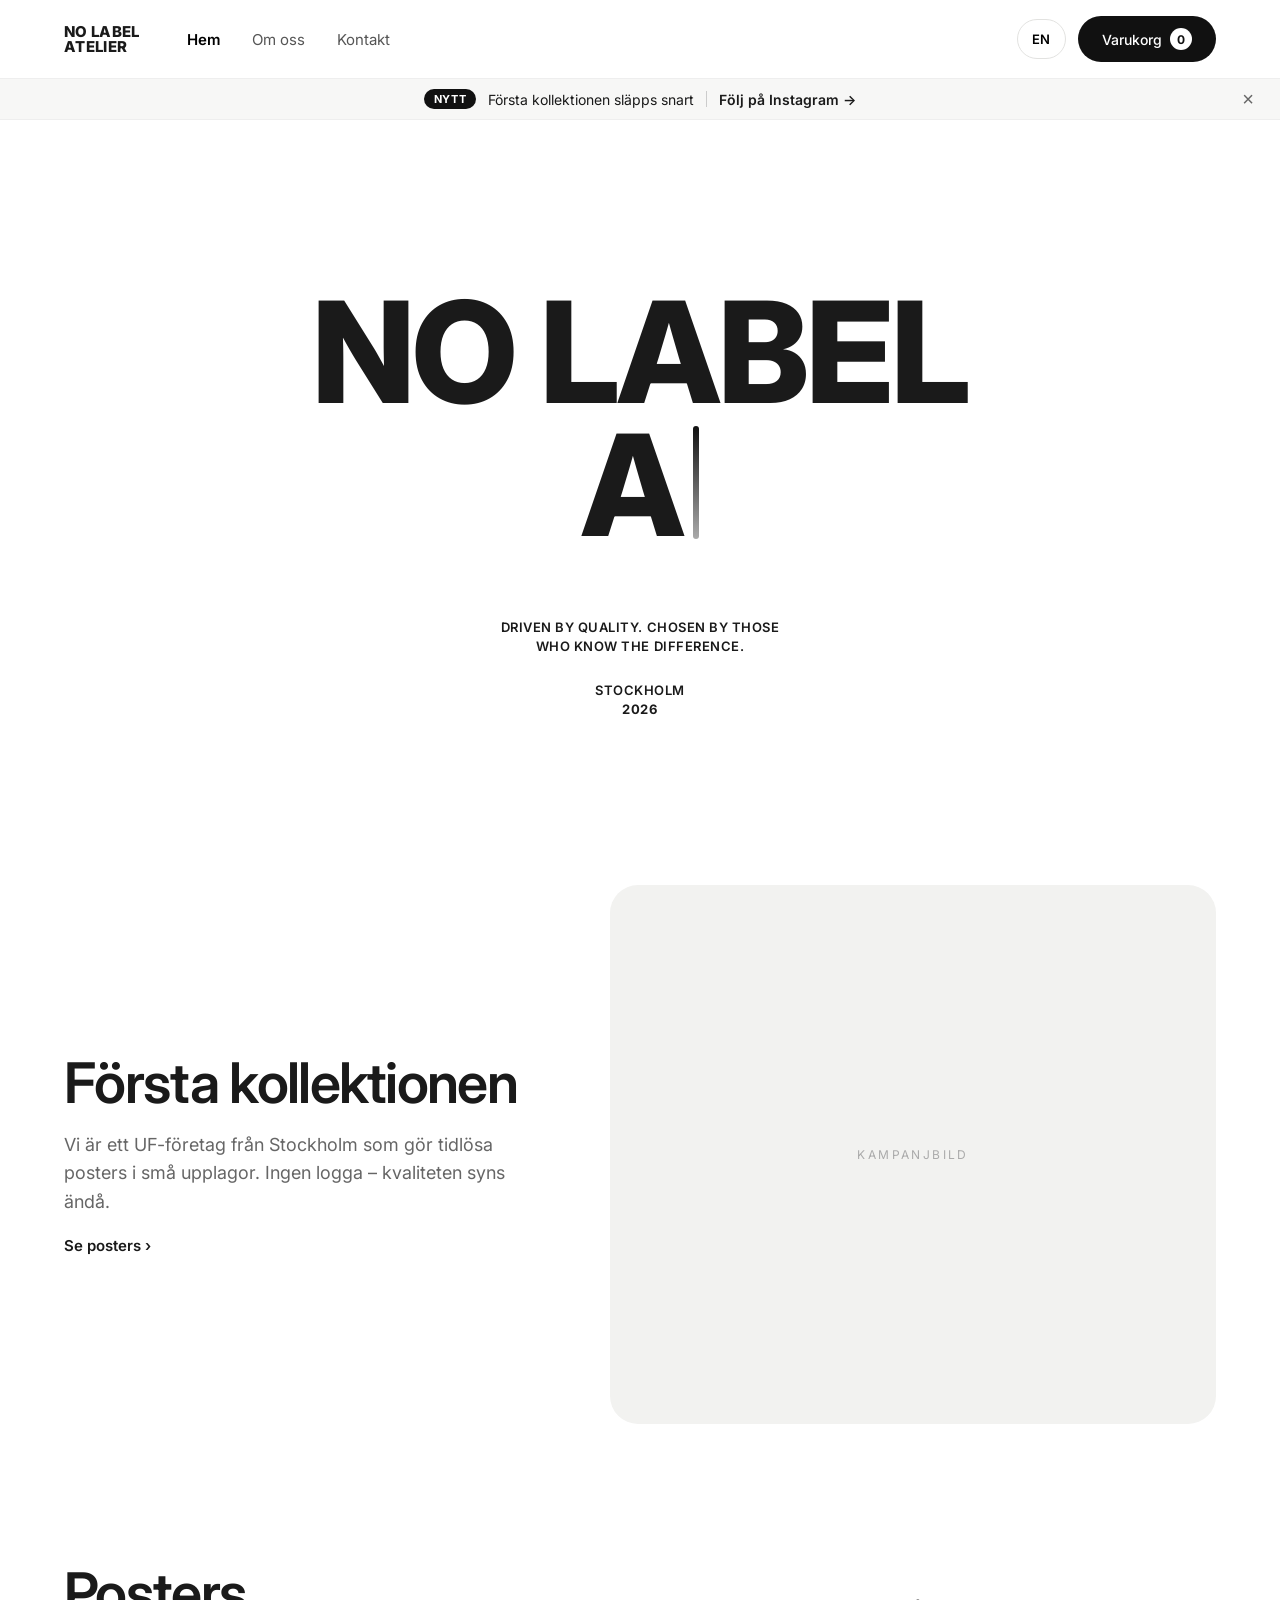
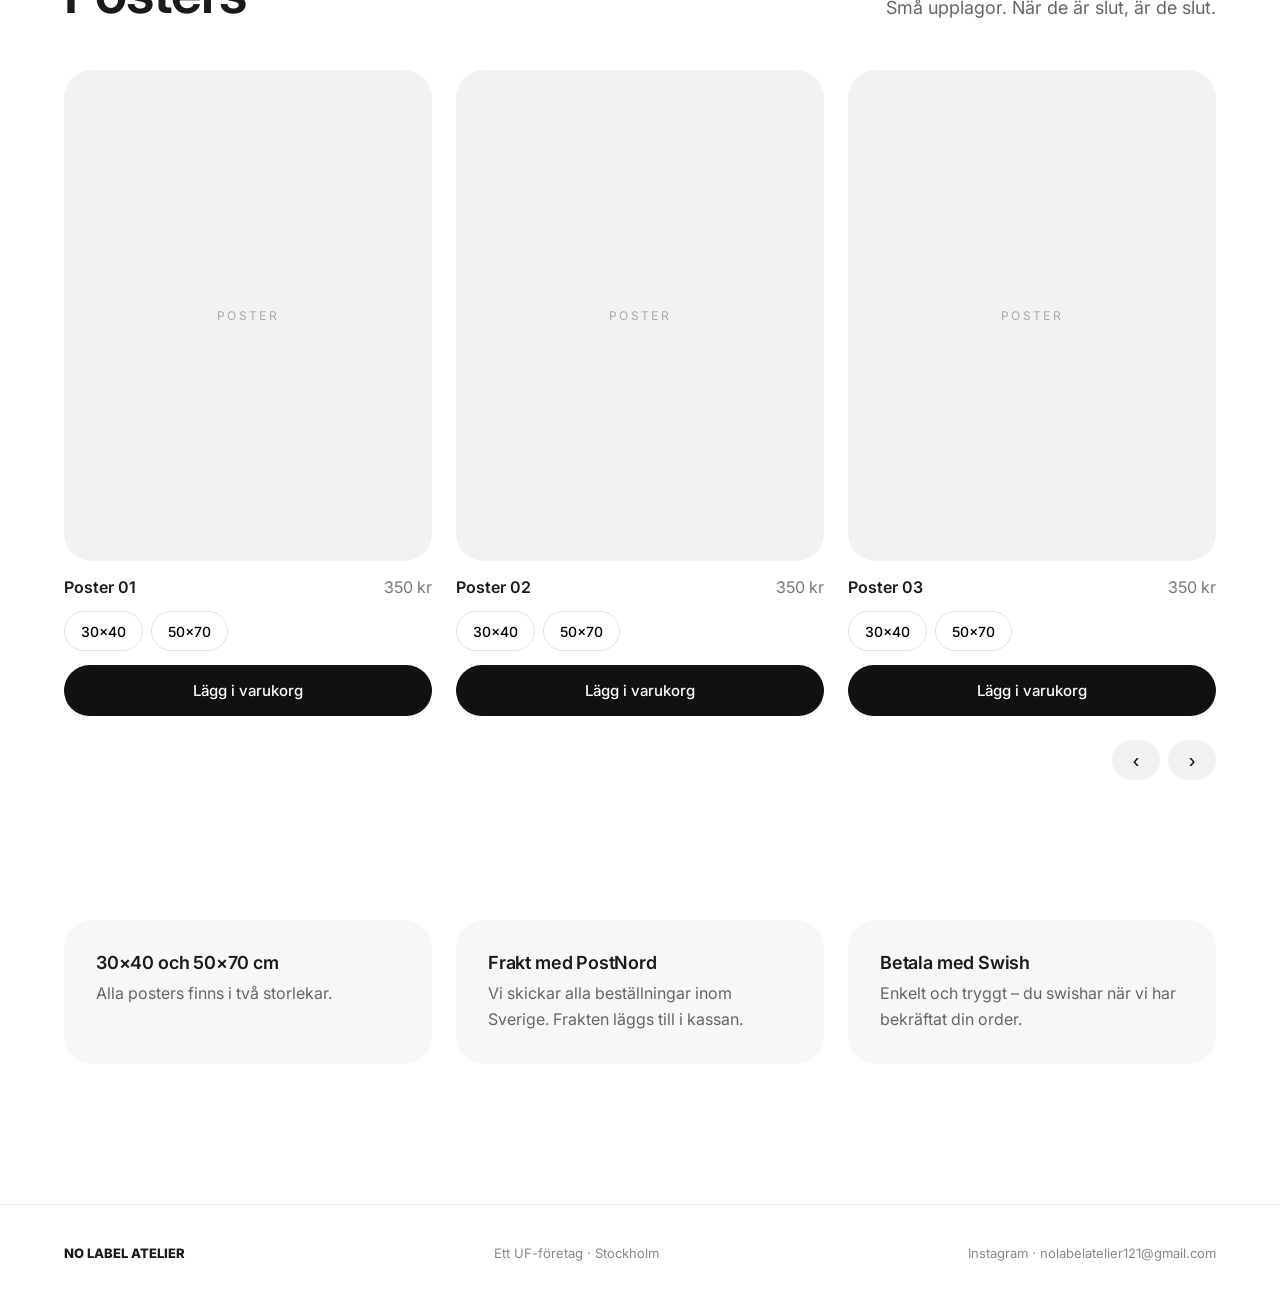
==== commit a67fbf0e: "Poster-storlekar 30×40 och 50×70 cm i stället för S/M/L Co-Authored-By: Claude Opus 5.5 <noreply@ant" ====
--- a/html/index.html
+++ b/html/index.html
@@ -71,8 +71,8 @@
 
     <section class="container section info">
         <div class="info-card fade">
-            <h3 data-i18n="info1.title">Storlek S, M, L</h3>
-            <p data-i18n="info1.text">Alla posters finns i tre storlekar.</p>
+            <h3 data-i18n="info1.title">30×40 och 50×70 cm</h3>
+            <p data-i18n="info1.text">Alla posters finns i två storlekar.</p>
         </div>
         <div class="info-card fade">
             <h3 data-i18n="info2.title">Frakt med PostNord</h3>
--- a/css/style.css
+++ b/css/style.css
@@ -532,8 +532,8 @@
 }
 
 .size {
-    width: 48px;
     height: 40px;
+    padding: 0 16px;
     border: 1px solid #e2e2e0;
     border-radius: 999px;
     background: #fff;
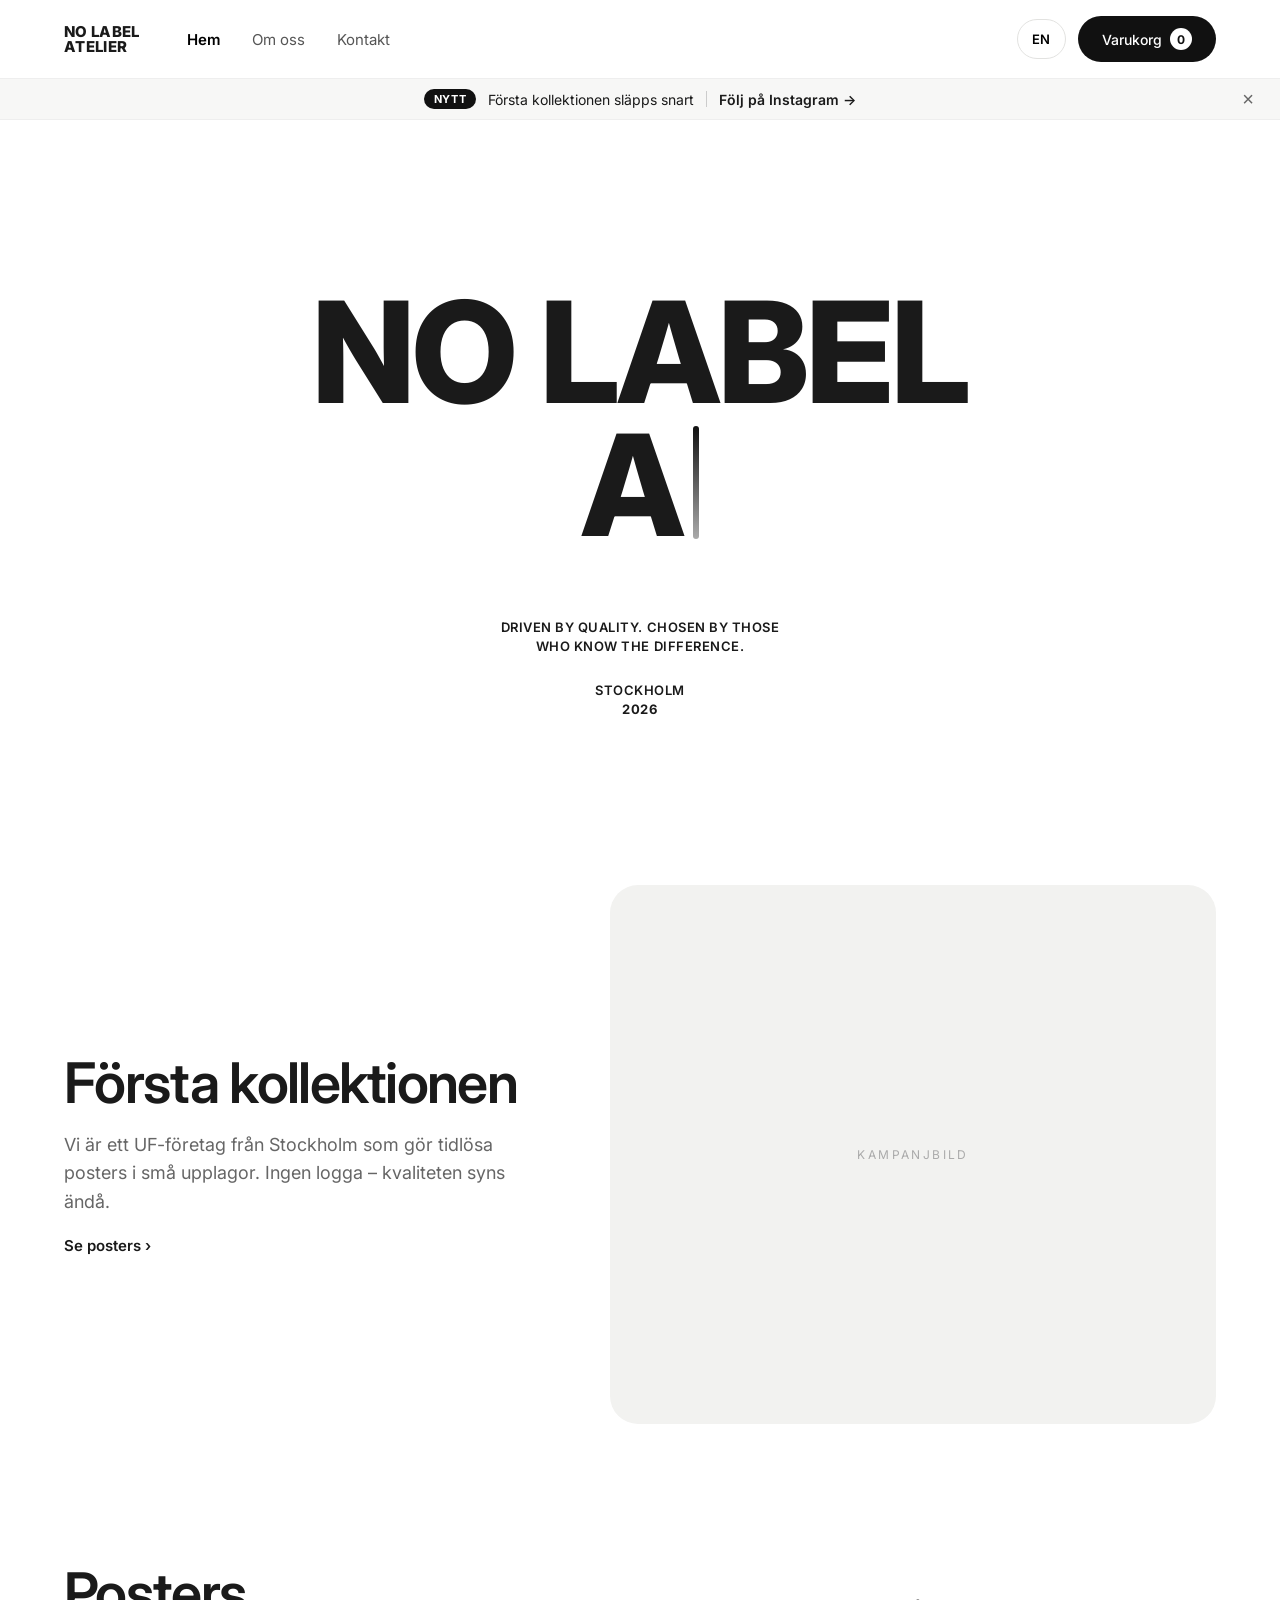
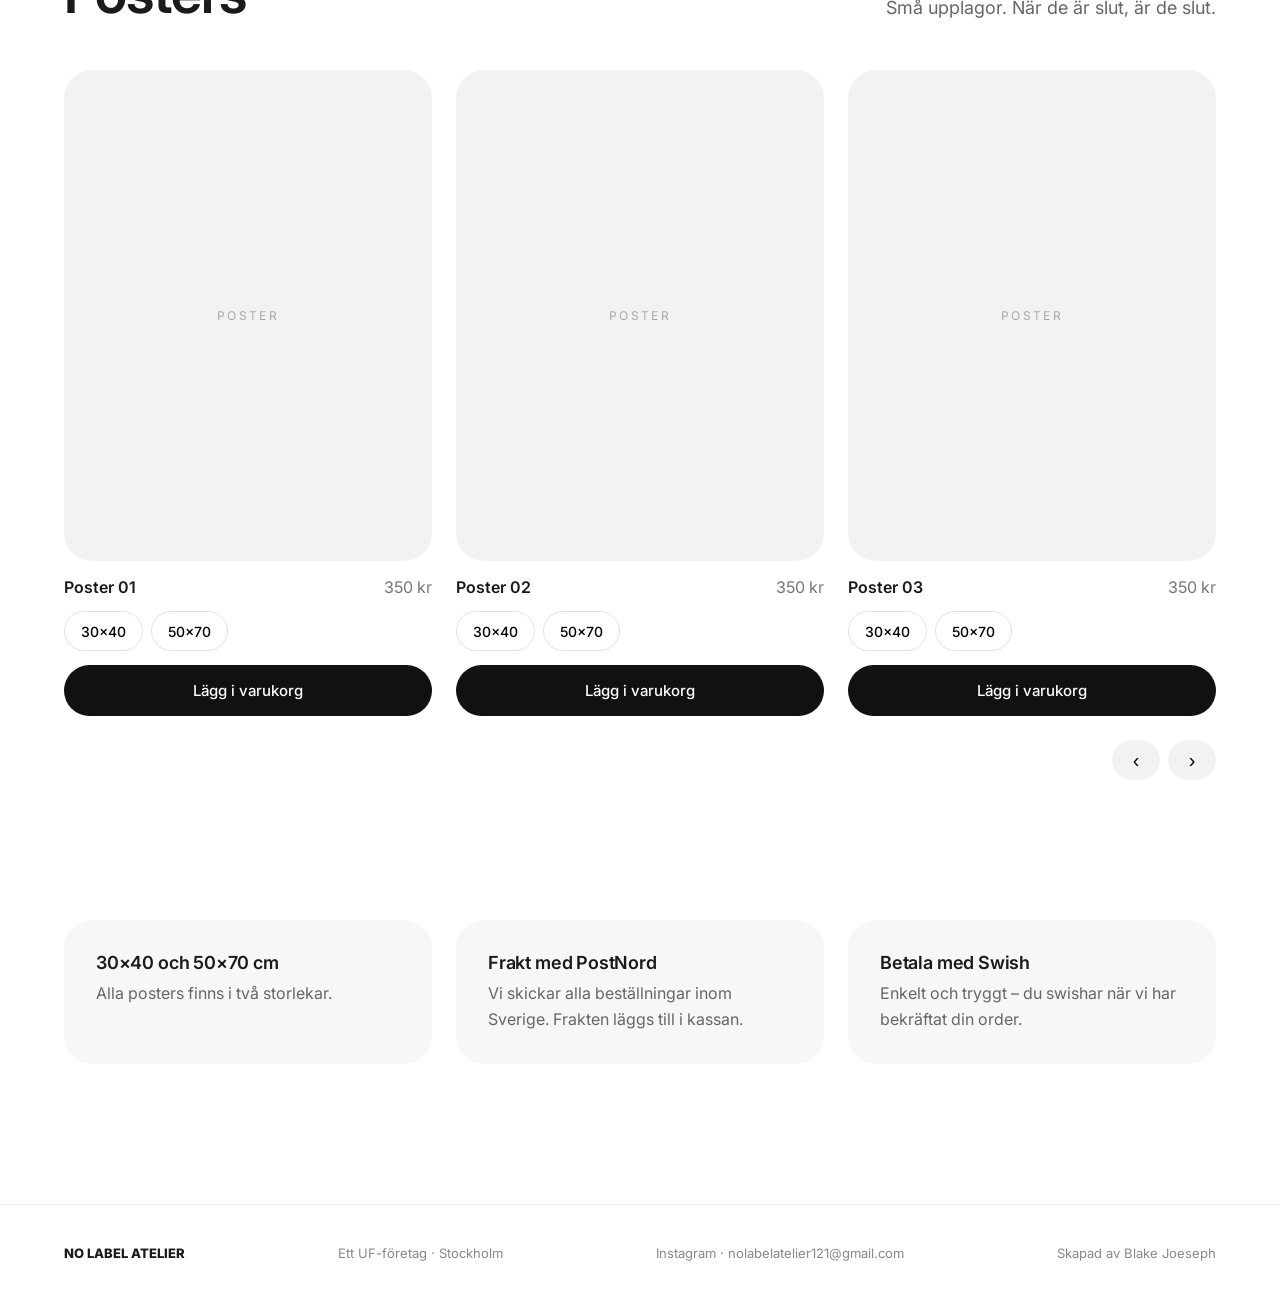
==== commit 30bb0352: "Sidfot: Skapad av Blake Joeseph (svenska/engelska) Co-Authored-By: Claude Opus 5.5 <noreply@anthropi" ====
--- a/html/index.html
+++ b/html/index.html
@@ -93,6 +93,7 @@
         <a href="https://www.instagram.com/nolabelatelier/" target="_blank" rel="noopener">Instagram</a> ·
         <a href="mailto:nolabelatelier121@gmail.com">nolabelatelier121@gmail.com</a>
     </span>
+    <span data-i18n="footer.credit">Skapad av Blake Joeseph</span>
 </footer>
 
 <!-- Dolda formulär så att Netlify hittar formulären (rör inte) -->
